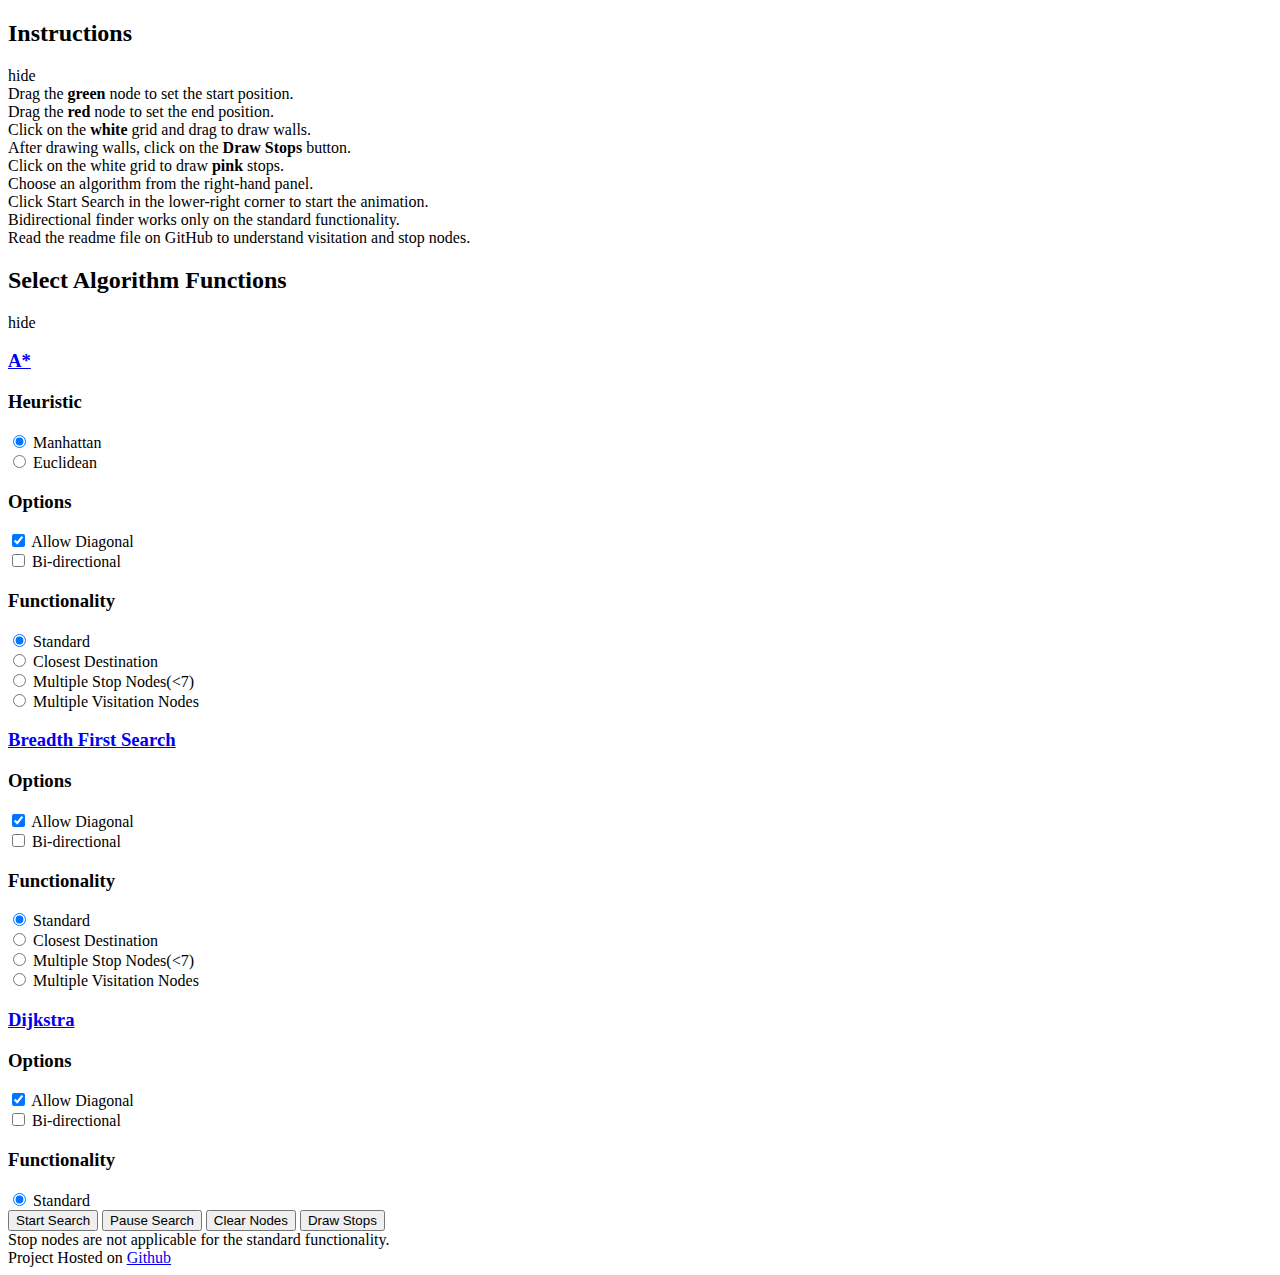
==== index.html @ 10307d3c "Add files via upload" ====
<!DOCTYPE HTML>
<html lang="en">
<head>
    <meta charset="UTF-8">
    <title>PathFinding.js</title>

    <link rel="stylesheet" href="./css/style.css" />
    <link rel="stylesheet" href="./lib/themes/jquery.ui.all.css" />

    <script type="text/javascript" src="./lib/raphael-min.js"></script>
    <script type="text/javascript" src="./lib/es5-shim.min.js"></script>
    <script type="text/javascript" src="lib/ui/jquery-1.7.2.min.js"></script>
    <script type="text/javascript" src="./lib/state-machine.min.js"></script>
    <script type="text/javascript" src="./lib/async.min.js"></script>

    <script type="text/javascript" src="./lib/ui/jquery.ui.core.min.js"></script>
    <script type="text/javascript" src="./lib/ui/jquery.ui.widget.min.js"></script>
    <script type="text/javascript" src="./lib/ui/jquery.ui.mouse.min.js"></script>
    <script type="text/javascript" src="./lib/ui/jquery.ui.draggable.min.js"></script>
    <script type="text/javascript" src="./lib/ui/jquery.ui.accordion.min.js"></script>
    <script type="text/javascript" src="./lib/ui/jquery.ui.slider.min.js"></script>

    <script type="text/javascript" src="./lib/pathfinding-browser.min.js"></script>

    <script type="text/javascript" src="./js/view.js"></script>
    <script type="text/javascript" src="./js/controller.js"></script>
    <script type="text/javascript" src="./js/panel.js"></script>
    <script type="text/javascript" src="./js/main.js"></script>
</head>
<body>
<div id="draw_area"></div>

<div id="show_instructions_panel" class="panel">
    <span id="show_instructions" style="display:none">show</span>
</div>

<div id="instructions_panel" class="panel">
    <header>
        <h2 class="header_title">Instructions</h2>
        <span id="hide_instructions" onclick="hide_instructions_clicked()">hide</span>
    </header>
    Drag the <span class="green"><b>green</b></span> node to set the start position. <br>
    Drag the <span class="red"><b>red</b></span> node to set the end position. <br>
    Click on the <span class="white"><b>white</b></span> grid and drag to draw walls.<br>
    After drawing walls, click on the <span class="white"><b>Draw Stops</b></span> button. <br>
    Click on the white grid to draw <span class="pink"><b>pink</b></span> stops.<br>
    Choose an algorithm from the right-hand panel. <br>
    Click Start Search in the lower-right corner to start the animation. <br>
    Bidirectional finder works only on the standard functionality.<br>
    Read the readme file on GitHub to understand visitation and stop nodes.
</div>

<div id="show_algorithms_panel" class="panel">
    <span id="show_algorithms" style="display:none">show</span>
</div>

<div id="algorithm_panel" class="panel right_panel">
    <header>
        <h2 class="header_title">Select Algorithm Functions</h2>
        <span id="hide_algorithms" onclick="hide_algorithms_clicked()">hide</span>
    </header>

    <div class="accordion">
        <h3 id="astar_header"><a href="#">A*</a></h3>
        <div id="astar_section" class="finder_section">
            <header class="option_header">
                <h3>Heuristic</h3>
            </header>
            <div id="astar_heuristic" class="sub_options">
                <input type="radio" name="astar_heuristic" value="manhattan" checked />
                <label class="option_label">Manhattan</label> <br>
                <input type="radio" name="astar_heuristic" value="euclidean"/>
                <label class="option_label">Euclidean</label> <br>
            </div>

            <header class="option_header">
                <h3>Options</h3>
            </header>
            <div class="optional sub_options">
                <input type="checkbox" class="allow_diagonal" checked>
                <label class="option_label">Allow Diagonal</label> <br>
                <input type="checkbox" class="bi-directional">
                <label class="option_label">Bi-directional</label> <br>
            </div>

            <header class="option_header">
                <h3>Functionality</h3>
            </header>
            <div class="added_functionality">
                <input type="radio" class = "standard" name="astar_functionality" class="standard" checked />
                <label class="option_label">Standard</label> <br>
                <input type="radio" name="astar_functionality" class="closest_destination" autocomplete="off">
                <label class="option_label">Closest Destination</label> <br>
                <input type="radio" name="astar_functionality" class="multiple_stop" autocomplete="off">
                <label class="option_label">Multiple Stop Nodes(<7)</label> <br>
                <input type="radio" name="astar_functionality" class="multiple_visitation" autocomplete="off">
                <label class="option_label">Multiple Visitation Nodes</label> <br>
            </div>
        </div>

        <h3 id="breadthfirst_header"><a href="#">Breadth First Search</a></h3>
        <div id="breadthfirst_section" class="finder_section">
            <header class="option_header">
                <h3>Options</h3>
            </header>
            <div class="optional sub_options">
                <input type="checkbox" class="allow_diagonal" checked>
                <label class="option_label">Allow Diagonal</label> <br>
                <input type="checkbox" class="bi-directional">
                <label class="option_label">Bi-directional</label> <br>
            </div>

            <header class="option_header">
                <h3>Functionality</h3>
            </header>
            <div class="added_functionality">
                <input type="radio" name="breadthfirst_functionality" class="standard" checked/>
                <label class="option_label">Standard</label> <br>
                <input type="radio" name="breadthfirst_functionality" class="closest_destination" autocomplete="off">
                <label class="option_label">Closest Destination</label> <br>
                <input type="radio" name="breadthfirst_functionality" class="multiple_stop" autocomplete="off">
                <label class="option_label">Multiple Stop Nodes(<7)</label> <br>
                <input type="radio" name="breadthfirst_functionality" class="multiple_visitation" autocomplete="off">
                <label class="option_label">Multiple Visitation Nodes</label> <br>
            </div>
        </div>

        <h3 id="dijkstra_header"><a href="#">Dijkstra</a></h3>
        <div id="dijkstra_section" class="finder_section">
            <header class="option_header">
                <h3>Options</h3>
            </header>
            <div class="optional sub_options">
                <input type="checkbox" class="allow_diagonal" checked>
                <label class="option_label">Allow Diagonal</label> <br>
                <input type="checkbox" class="bi-directional">
                <label class="option_label">Bi-directional</label> <br>
            </div>

            <header class="option_header">
                <h3>Functionality</h3>
            </header>
            <div class="added_functionality">
                <input type="radio" name="dijkstra_functionality" class="standard" checked />
                <label class="option_label">Standard</label> <br>
            </div>
        </div>

    </div><!-- .accordion -->
</div><!-- #algorithm_panel -->

<div id="play_panel" class="panel right_panel">
    <button id="button1" class="control_button">Start Search</button>
    <button id="button2" class="control_button">Pause Search</button>
    <button id="button3" class="control_button">Clear Nodes</button>
    <button id="button4" class="control_button">Draw Stops</button>
    <header> Stop nodes are not applicable for the standard functionality.</header>
</div>

<div id="stats"></div>

<footer>
    Project Hosted on <a href="https://github.com/Riya002/SpaceInvaders">Github</a>
</footer>

</body>
</html>
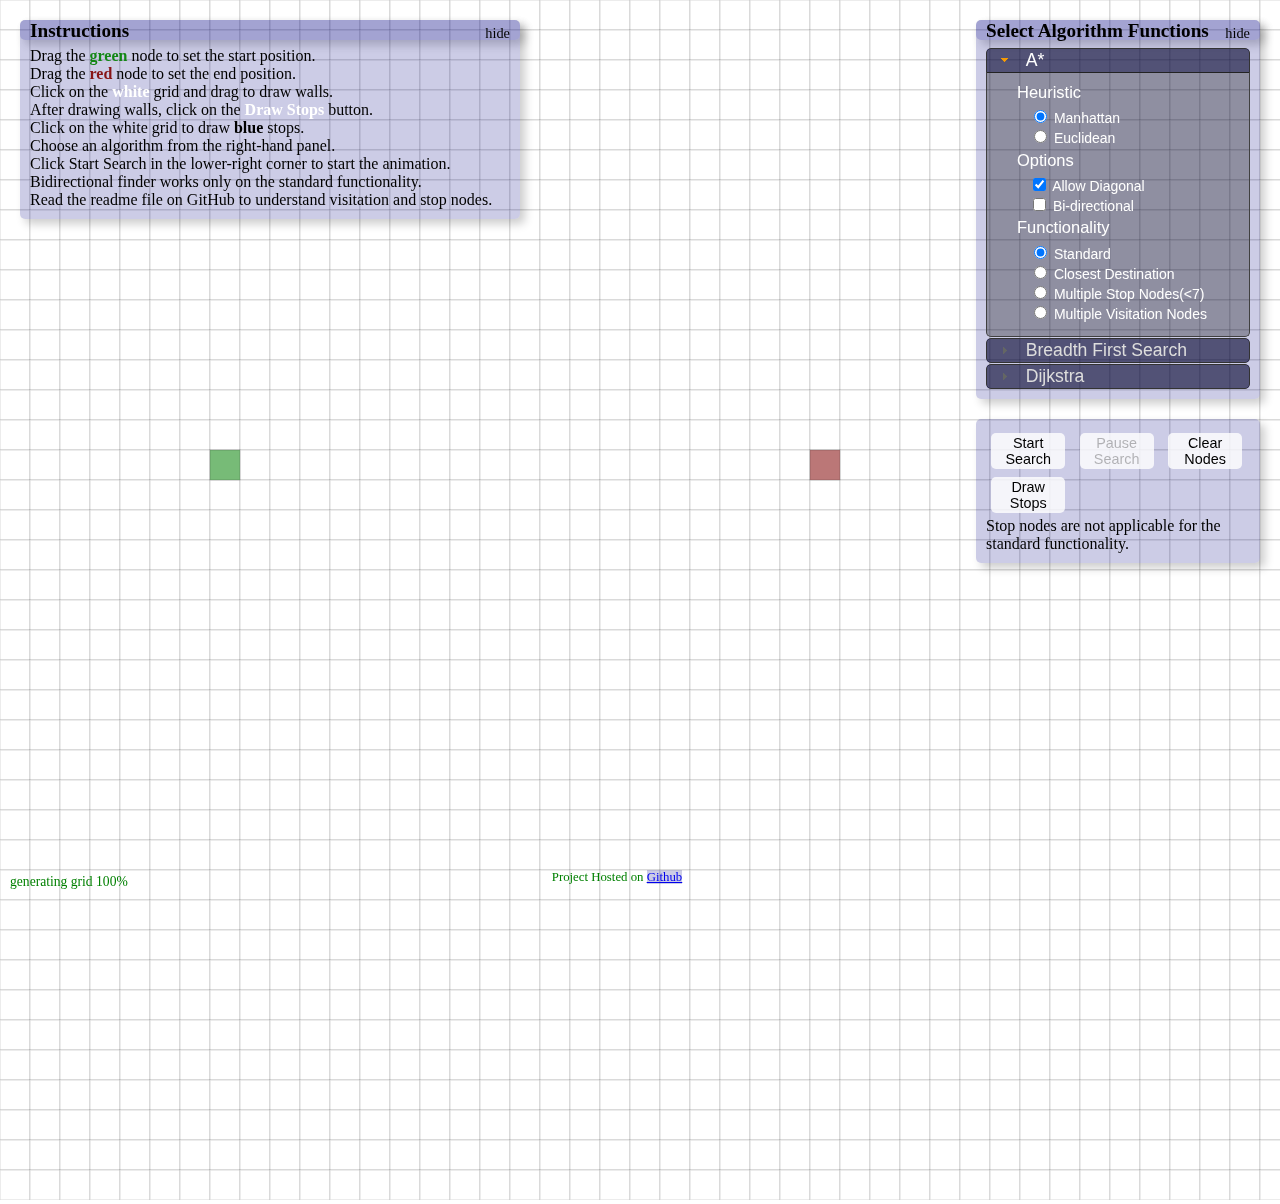
==== commit 72b5a3ad: "Update index.html" ====
--- a/index.html
+++ b/index.html
@@ -43,7 +43,7 @@
     Drag the <span class="red"><b>red</b></span> node to set the end position. <br>
     Click on the <span class="white"><b>white</b></span> grid and drag to draw walls.<br>
     After drawing walls, click on the <span class="white"><b>Draw Stops</b></span> button. <br>
-    Click on the white grid to draw <span class="pink"><b>pink</b></span> stops.<br>
+    Click on the white grid to draw <span class="blue"><b>blue</b></span> stops.<br>
     Choose an algorithm from the right-hand panel. <br>
     Click Start Search in the lower-right corner to start the animation. <br>
     Bidirectional finder works only on the standard functionality.<br>
@@ -164,4 +164,4 @@
 </footer>
 
 </body>
-</html>+</html>
--- a/css/style.css
+++ b/css/style.css
@@ -0,0 +1,203 @@
+body {
+    padding: 0px;
+    margin: 0px;
+    overflow: hidden;
+}
+
+input {
+    cursor: pointer;
+}
+
+h1, h2, h3, h4, h5, h6 {
+    margin: 0px;
+    padding: 0px;
+    font-weight: normal;
+}
+
+.header_title {
+    font-size: 120%;
+    font-weight: bold;
+    padding-bottom: 5px;
+    margin-top: -10px;
+}
+
+
+.panel {
+    position: fixed;
+    padding: 10px;
+    background-color: rgba(0, 0, 128, 0.2);
+    color: rgba(0, 0, 0, 1);
+    border-radius: 5px;
+    box-shadow: 5px 5px 10px rgba(0, 0, 0, 0.2);
+    cursor: default;
+}
+
+.right_panel {
+    width: 264px;
+    right: 20px;
+}
+
+#algorithm_panel {
+    right: 20px;
+    top: 20px;
+}
+
+#instructions_panel {
+    top: 20px;
+    left: 20px;
+    width: 480px;
+}
+
+#hide_instructions {
+    position: absolute;
+    right: 10px;
+    top: 5px;
+    font-size: 90%;
+    cursor: pointer;
+}
+
+#hide_instructions:hover {
+    color: #fff;
+    text-decoration: underline;
+}
+
+#show_instructions_panel {
+    top: 20px;
+    left: 20px;
+    width: 480px;
+}
+
+#show_instructions {
+    position: absolute;
+    right: 10px;
+    top: 5px;
+    font-size: 90%;
+    cursor: pointer;
+}
+
+#show_instructions:hover {
+    color: #ffffff;
+    text-decoration: underline;
+}
+
+#hide_algorithms {
+    position: absolute;
+    right: 10px;
+    top: 5px;
+    font-size: 90%;
+    cursor: pointer;
+}
+
+#hide_algorithms:hover {
+    color: #fff;
+    text-decoration: underline;
+}
+
+#show_algorithms_panel {
+    right: 20px;
+    top: 20px;
+    width: 264px;
+}
+
+#show_algorithms {
+    position: absolute;
+    right: 10px;
+    top: 5px;
+    font-size: 90%;
+    cursor: pointer;
+}
+
+#show_algorithms:hover {
+    color: #fff;
+    text-decoration: underline;
+}
+
+.option_header {
+    font-size: 80%;
+    margin-left: 20px;
+    color: #fff;
+}
+
+.option_label {
+    cursor: pointer;
+    color: #fff;
+}
+
+button {
+    border: none;
+    background: rgba(255, 255, 255, 0.8);
+    border-radius: 5px;
+    font-size: 90%;
+    cursor: pointer;
+    padding: 2px 8px;
+    margin: 4px 2%;
+    width: 28%;
+}
+
+button:hover {
+    background: rgba(255, 255, 255, 1);
+}
+
+.finder_section {
+    border: solid 1px #ddd;
+    border-radius: 5px;
+    margin: 5px;
+    color: #fff;
+}
+
+.sub_options {
+    padding: 2px;
+    font-size: 14px;
+    margin: 2px 30px 0;
+    color: #fff;
+}
+
+.added_functionality {
+    padding: 2px;
+    font-size: 14px;
+    margin: 2px 30px 0;
+    color: #fff;
+}
+
+#stats {
+    position: fixed;
+    bottom: 10px;
+    left: 10px;
+    color: green;
+    font-size: 85%;
+}
+
+a {
+    background: rgba(0, 0, 128, 0.2);
+}
+
+footer {
+    color: green;
+    font-size: 80%;
+    text-align: center;
+    position: fixed;
+    width: 200px;
+    bottom: 10px;
+    left: 40%;
+    padding: 5px;
+}
+
+.white {
+    color: #fff;
+}
+
+.green {
+    color: rgba(0, 128, 0, 0.9);
+}
+
+.red {
+    color: rgba(128, 0, 0, 0.9);
+}
+
+.pink {
+    color: #EC1A89;
+}
+
+.spinner {
+    width: 2em;
+}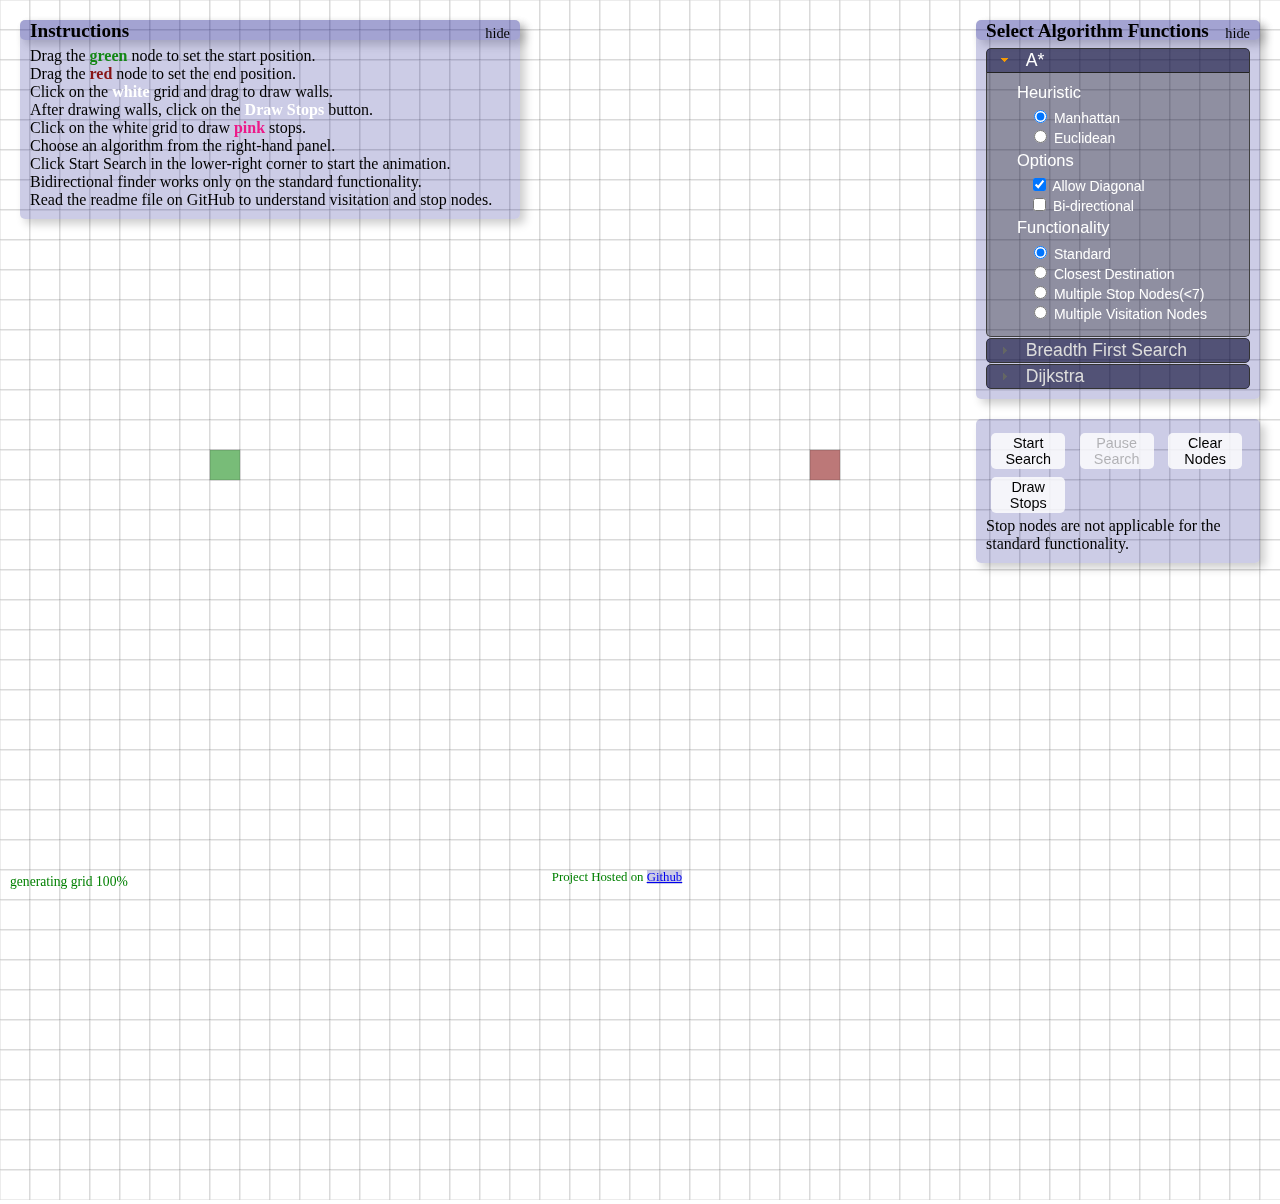
==== commit c2008686: "Create index.html" ====
--- a/index.html
+++ b/index.html
@@ -43,7 +43,7 @@
     Drag the <span class="red"><b>red</b></span> node to set the end position. <br>
     Click on the <span class="white"><b>white</b></span> grid and drag to draw walls.<br>
     After drawing walls, click on the <span class="white"><b>Draw Stops</b></span> button. <br>
-    Click on the white grid to draw <span class="blue"><b>blue</b></span> stops.<br>
+    Click on the white grid to draw <span class="pink"><b>pink</b></span> stops.<br>
     Choose an algorithm from the right-hand panel. <br>
     Click Start Search in the lower-right corner to start the animation. <br>
     Bidirectional finder works only on the standard functionality.<br>
